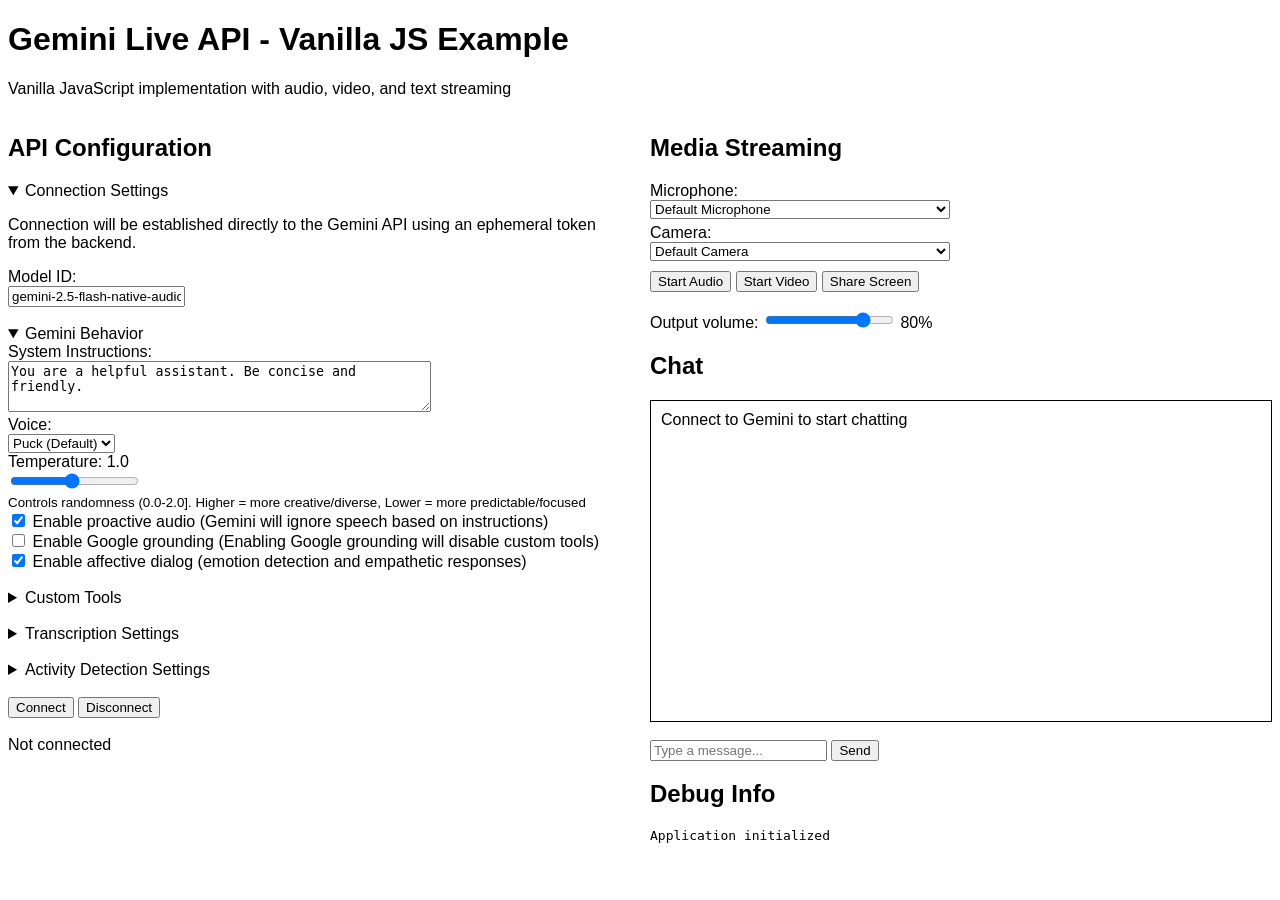
==== gemini-live-ephemeral-tokens-websocket/frontend/index.html @ 239adea8 "Initial examples." ====
<!DOCTYPE html>
<html lang="en">

<head>
  <meta charset="UTF-8" />
  <meta name="viewport" content="width=device-width, initial-scale=1.0" />
  <title>Gemini Live API - Vanilla JS Example</title>
  <style>
    :root {
      /* Google Brand Colors */
      --google-blue: #4285f4;
      --google-red: #db4437;
      --google-yellow: #f4b400;
      --google-green: #0f9d58;
    }

    body {
      font-family: Arial, sans-serif;
      transition: all 0.5s ease-in-out;
    }

    .container {
      display: flex;
      gap: 20px;
    }

    .left-column {
      flex: 1;
    }

    .right-column {
      flex: 1;
    }

    #setupJsonDisplay {
      background-color: #f4f4f4;
      padding: 10px;
      overflow-x: auto;
      white-space: pre-wrap;
    }

    .user-transcript:before {
      content: "USER SPEECH: ";
      background-color: var(--google-yellow);
      color: black;
    }

    .user::before {
      content: "USER: ";
      background-color: var(--google-green);
      color: white;
    }

    .assistant:before {
      content: "GEMINI SPEECH: ";
      background-color: var(--google-blue);
      color: white;
    }

    .system:before {
      content: "SYSTEM: ";
      background-color: var(--google-red);
      color: white;
    }
  </style>
</head>

<body>
  <h1>Gemini Live API - Vanilla JS Example</h1>
  <p>
    Vanilla JavaScript implementation with audio, video, and text streaming
  </p>

  <div class="container">
    <!-- Left Column: API Configuration -->
    <div class="left-column">
      <!-- Connection Setup -->
      <section>
        <h2>API Configuration</h2>

        <!-- Connection Settings -->
        <details open>
          <summary>Connection Settings</summary>
          <p>Connection will be established directly to the Gemini API using an ephemeral token from the backend.</p>

          <div>
            <label for="model">Model ID:</label><br />
            <input type="text" id="model" value="gemini-2.5-flash-native-audio-preview-12-2025"
              placeholder="Enter model ID" />
          </div>
        </details>

        <!-- Gemini Behavior Settings -->
        <br />
        <details open>
          <summary>Gemini Behavior</summary>
          <div>
            <label for="systemInstructions">System Instructions:</label><br />
            <textarea id="systemInstructions" rows="3" cols="50">
You are a helpful assistant. Be concise and friendly.</textarea>
          </div>

          <div>
            <label for="voiceSelect">Voice:</label><br />
            <select id="voiceSelect">
              <option value="Puck">Puck (Default)</option>
              <option value="Charon">Charon</option>
              <option value="Kore">Kore</option>
              <option value="Fenrir">Fenrir</option>
              <option value="Aoede">Aoede</option>
            </select>
          </div>

          <div>
            <label for="temperature">Temperature: <span id="temperatureValue">1.0</span></label><br />
            <input type="range" id="temperature" min="0.1" max="2.0" step="0.1" value="1.0" />
            <br />
            <small>Controls randomness (0.0-2.0]. Higher = more creative/diverse,
              Lower = more predictable/focused</small>
          </div>

          <div>
            <input type="checkbox" id="enableProactiveAudio" checked />
            <label for="enableProactiveAudio">Enable proactive audio (Gemini will ignore speech based on
              instructions)</label>
          </div>

          <div>
            <input type="checkbox" id="enableGrounding" />
            <label for="enableGrounding">Enable Google grounding (Enabling Google grounding will disable
              custom tools)
            </label>
          </div>

          <div>
            <input type="checkbox" id="enableAffectiveDialog" checked />
            <label for="enableAffectiveDialog">Enable affective dialog (emotion detection and empathetic
              responses)</label>
          </div>
        </details>

        <!-- Custom Tools -->
        <br />
        <details>
          <summary>Custom Tools</summary>

          <div>
            <input type="checkbox" id="enableAlertTool" checked />
            <label for="enableAlertTool">Show Alert Box</label>
            <span> (Display browser alerts) </span>
          </div>

          <div>
            <input type="checkbox" id="enableCssStyleTool" checked />
            <label for="enableCssStyleTool">Add CSS Style</label>
            <span> (Inject CSS styles into the page) </span>
          </div>
        </details>

        <!-- Transcription Settings -->
        <br />
        <details>
          <summary>Transcription Settings</summary>
          <div>
            <input type="checkbox" id="enableInputTranscription" checked />
            <label for="enableInputTranscription">Enable input transcription (your speech)</label>
          </div>

          <div>
            <input type="checkbox" id="enableOutputTranscription" checked />
            <label for="enableOutputTranscription">Enable output transcription (Gemini responses)</label>
          </div>
        </details>

        <!-- Activity Detection Settings -->
        <br />
        <details>
          <summary>Activity Detection Settings</summary>
          <div>
            <input type="checkbox" id="disableActivityDetection" />
            <label for="disableActivityDetection">Disable automatic activity detection</label>
          </div>

          <div>
            <label for="silenceDuration">Silence duration (ms):</label><br />
            <input type="number" id="silenceDuration" value="500" min="500" max="10000" step="100" />
          </div>

          <div>
            <label for="prefixPadding">Prefix padding (ms):</label><br />
            <input type="number" id="prefixPadding" value="500" min="0" max="2000" step="100" />
          </div>

          <div>
            <label for="endSpeechSensitivity">End of speech sensitivity:</label><br />
            <select id="endSpeechSensitivity">
              <option value="END_SENSITIVITY_UNSPECIFIED" selected>
                Default
              </option>
              <option value="END_SENSITIVITY_HIGH">
                High (quicker cutoff)
              </option>
              <option value="END_SENSITIVITY_LOW">Low (longer wait)</option>
            </select>
          </div>

          <div>
            <label for="startSpeechSensitivity">Start of speech sensitivity:</label><br />
            <select id="startSpeechSensitivity">
              <option value="START_SENSITIVITY_UNSPECIFIED" selected>
                Default
              </option>
              <option value="START_SENSITIVITY_HIGH">
                High (quicker detection)
              </option>
              <option value="START_SENSITIVITY_LOW">
                Low (more filtering)
              </option>
            </select>
          </div>

          <div>
            <label for="activityHandling">Activity Handling:</label><br />
            <select id="activityHandling">
              <option value="ACTIVITY_HANDLING_UNSPECIFIED" selected>
                Default (Interrupts)
              </option>
              <option value="START_OF_ACTIVITY_INTERRUPTS">
                Interrupt (Barge-in)
              </option>
              <option value="NO_INTERRUPTION">No Interruption</option>
            </select>
          </div>
        </details>

        <br />

        <div>
          <button id="connectBtn">Connect</button>
          <button id="disconnectBtn">Disconnect</button>
        </div>

        <br />

        <div id="connectionStatus">Not connected</div>

        <br />

        <!-- Setup Message JSON Display -->
        <details id="setupJsonSection" style="display: none">
          <summary>
            Setup Message JSON (raw config sent to Gemini API)
          </summary>
          <pre id="setupJsonDisplay"></pre>
        </details>
      </section>
    </div>

    <!-- Right Column: Media and Chat -->
    <div class="right-column">
      <!-- Media Controls -->
      <section>
        <h2>Media Streaming</h2>

        <div class="container">
          <div class="left-column">
            <!-- Device Selectors -->
            <div style="margin-bottom: 10px">
              <div style="margin-bottom: 5px">
                <label for="micSelect">Microphone:</label><br />
                <select id="micSelect" style="width: 100%; max-width: 300px">
                  <option value="">Default Microphone</option>
                </select>
              </div>

              <div style="margin-bottom: 10px">
                <label for="cameraSelect">Camera:</label><br />
                <select id="cameraSelect" style="width: 100%; max-width: 300px">
                  <option value="">Default Camera</option>
                </select>
              </div>
            </div>

            <div>
              <button id="startAudioBtn">Start Audio</button>
              <button id="startVideoBtn">Start Video</button>
              <button id="startScreenBtn">Share Screen</button>
            </div>

            <br />
            <div>
              <label for="volume">Output volume:</label>
              <input type="range" id="volume" min="0" max="100" value="80" />
              <span id="volumeValue">80%</span>
            </div>
          </div>

          <div class="right-column">
            <video id="videoPreview" autoplay playsinline muted hidden width="400"></video>
          </div>
        </div>
      </section>

      <!-- Chat Interface -->
      <section>
        <h2>Chat</h2>

        <div id="chatContainer" style="
              border: 1px solid;
              height: 300px;
              overflow-y: auto;
              padding: 10px;
            ">
          <div>Connect to Gemini to start chatting</div>
        </div>
        <br />
        <div>
          <input type="text" id="chatInput" placeholder="Type a message..." autocomplete="off" />
          <button id="sendBtn">Send</button>
        </div>
      </section>

      <!-- Debug Info -->
      <section>
        <h2>Debug Info</h2>
        <pre id="debugInfo">Ready to connect...</pre>
      </section>
    </div>
  </div>

  <!-- Load libraries -->
  <script src="geminilive.js"></script>
  <script src="mediaUtils.js"></script>
  <script src="tools.js"></script>
  <script src="script.js"></script>
</body>

</html>
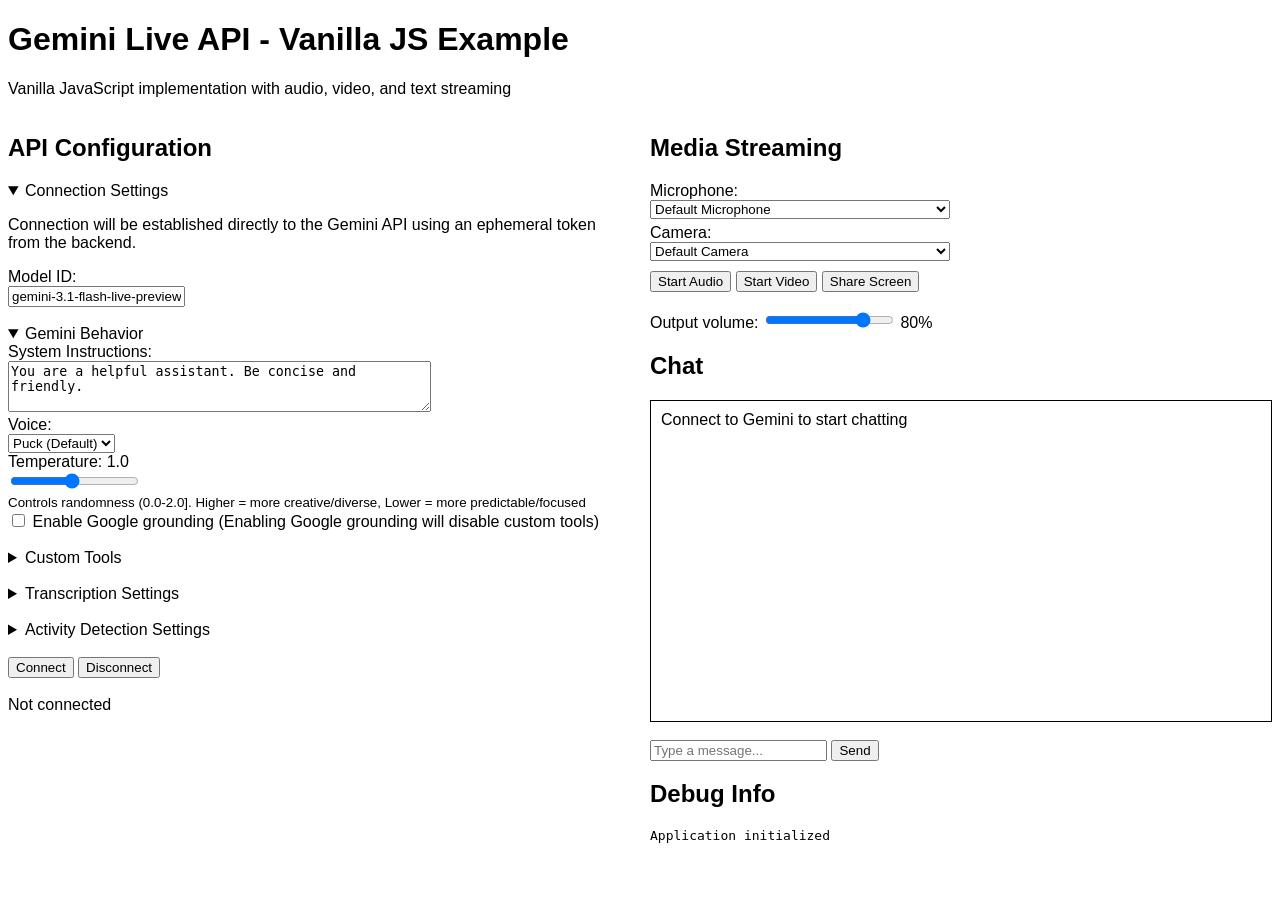
==== commit 251aa788: "feat: Update default model to `gemini-3.1-flash-live-preview`, remove proactive audio and affective " ====
--- a/gemini-live-ephemeral-tokens-websocket/frontend/index.html
+++ b/gemini-live-ephemeral-tokens-websocket/frontend/index.html
@@ -85,8 +85,7 @@
 
           <div>
             <label for="model">Model ID:</label><br />
-            <input type="text" id="model" value="gemini-2.5-flash-native-audio-preview-12-2025"
-              placeholder="Enter model ID" />
+            <input type="text" id="model" value="gemini-3.1-flash-live-preview" placeholder="Enter model ID" />
           </div>
         </details>
 
@@ -120,22 +119,10 @@
           </div>
 
           <div>
-            <input type="checkbox" id="enableProactiveAudio" checked />
-            <label for="enableProactiveAudio">Enable proactive audio (Gemini will ignore speech based on
-              instructions)</label>
-          </div>
-
-          <div>
             <input type="checkbox" id="enableGrounding" />
             <label for="enableGrounding">Enable Google grounding (Enabling Google grounding will disable
               custom tools)
             </label>
-          </div>
-
-          <div>
-            <input type="checkbox" id="enableAffectiveDialog" checked />
-            <label for="enableAffectiveDialog">Enable affective dialog (emotion detection and empathetic
-              responses)</label>
           </div>
         </details>
 
